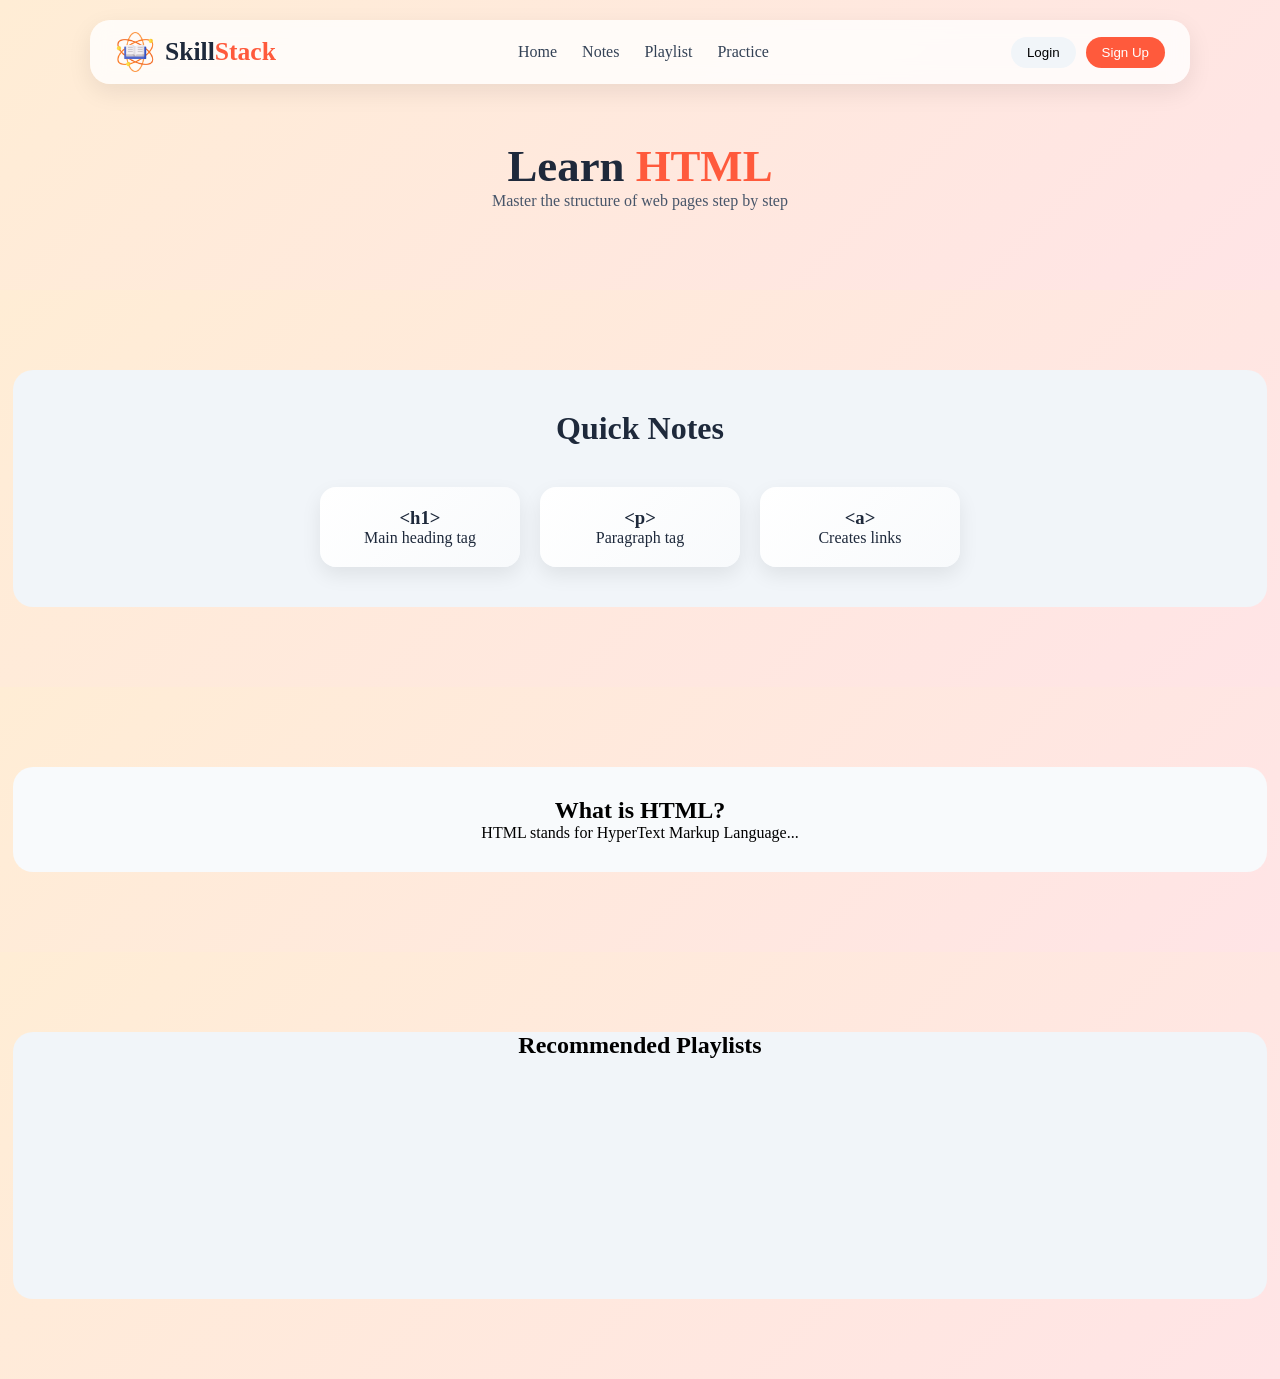
==== pages/html.html @ 17c22abb "Add html page with initial structure" ====
<!DOCTYPE html>
<html lang="en">

<head>
    <meta charset="UTF-8">
    <meta name="viewport" content="width=device-width, initial-scale=1.0">
    <link rel="stylesheet" href="../css/html.css">
</head>

<body>
    <nav class="navbar">
        <div class="nav-container">
            <div class="logo">
                <img src="../assets/icons/logo.png" alt="">
                <div class="logo-text"><span>Skill</span>Stack</div>
            </div>

            <div class="nav-links">
                <a href="#">Home</a>
                <a href="#">Notes</a>
                <a href="#">Playlist</a>
                <a href="#">Practice</a>
            </div>

            <div class="nav-actions">
                <button class="login">Login</button>
                <button class="signup">Sign Up</button>
            </div>
        </div>
    </nav>

    <section class="topic-hero">
        <div class="topic-hero-content">
            <h1>Learn <span>HTML</span></h1>
            <p>Master the structure of web pages step by step</p>
        </div>
    </section>

    <section class="quick-notes">
        <div class="notes-section">
            <h2>Quick Notes</h2>

            <div class="notes-container">

                <div class="note-card">
                    <h3>&lt;h1&gt;</h3>
                    <p>Main heading tag</p>
                </div>

                <div class="note-card">
                    <h3>&lt;p&gt;</h3>
                    <p>Paragraph tag</p>
                </div>

                <div class="note-card">
                    <h3>&lt;a&gt;</h3>
                    <p>Creates links</p>
                </div>

            </div>
        </div>
    </section>

    <section class="detail">
        <div class="detail-card">
            <h2>What is HTML?</h2>
            <p>
                HTML stands for HyperText Markup Language...
            </p>
        </div>
    </section>

    <section class="playlist">
        <div class="playlist-section">
            <h2>Recommended Playlists</h2>

            <div class="playlist-container">

                <iframe width="560" height="315" src="https://www.youtube.com/embed/HcOc7P5BMi4?si=n1Gq0V7d8LsbBAXA" 
                title="YouTube video player" frameborder="0" allow="accelerometer; autoplay; clipboard-write; encrypted-media; gyroscope; picture-in-picture; web-share" 
                referrerpolicy="strict-origin-when-cross-origin" allowfullscreen></iframe>

                <iframe width="560" height="315" src="https://www.youtube.com/embed/G3e-cpL7ofc?si=mZxuQKnOxqw73p-n" 
                title="YouTube video player" frameborder="0" allow="accelerometer; autoplay; clipboard-write; encrypted-media; gyroscope; picture-in-picture; web-share" 
                referrerpolicy="strict-origin-when-cross-origin" allowfullscreen></iframe>

            </div>
        </div>
    </section>
</body>

</html>
---- css/html.css ----
* {
    padding: 0;
    margin: 0;
    box-sizing: border-box;
}

.navbar {
    position: absolute;
    top: 20px;
    width: 100%;
    display: flex;
    justify-content: center;
}

.nav-container {
    width: 90%;
    max-width: 1100px;

    display: flex;
    align-items: center;
    justify-content: space-between;

    padding: 12px 25px;

    border-radius: 20px;

    background: #ffffffcc;
    backdrop-filter: blur(10px);

    box-shadow: 0 8px 25px rgba(0, 0, 0, 0.08);
}

.logo img {
    width: 40px;
}

.logo {
    font-weight: 700;
    font-size: 1.6rem;
    color: #ff5a3c;

    display: flex;
    justify-content: center;
    align-items: center;
    gap: 10px;
}

.logo-text span {
    color: #1e293b;
}

.nav-links {
    display: flex;
    gap: 25px;
}

.nav-links a {
    text-decoration: none;
    color: #334155;
    font-weight: 500;
    transition: 0.3s;
}

.nav-links a:hover {
    color: #ff5a3c;
}

.nav-actions {
    display: flex;
    gap: 10px;
}

.login {
    padding: 8px 16px;
    border: none;
    border-radius: 20px;
    background: #f1f5f9;
    cursor: pointer;
}

.signup {
    padding: 8px 16px;
    border: none;
    border-radius: 20px;
    background: #ff5a3c;
    color: white;
    cursor: pointer;
}


/* Topic Section */

.topic-hero {
    padding: 140px 60px 80px;
    text-align: center;

    background: linear-gradient(135deg, #ffedd5, #ffe4e6);
}

.topic-hero h1 {
    font-size: 2.8rem;
    color: #1e293b;
}

.topic-hero span {
    color: #ff5a3c;
}

.topic-hero p {
    color: #475569;
}


/* Quick Notes Section */

.quick-notes {
    padding: 80px 0;
    text-align: center;

    display: flex;
    justify-content: center;
    align-items: center;

    background: linear-gradient(135deg, #ffedd5, #ffe4e6);
}

.notes-section {
    padding: 40px;
    width: 98%;

    display: flex;
    flex-direction: column;
    justify-content: center;
    align-items: center;
    gap: 40px;

    background-color: #f1f5f9;
    border-radius: 20px;


    color: #1e293b;
}

.notes-section h2 {
    font-size: 2rem;
    font-weight: bold;
}

.notes-container {
    display: flex;
    gap: 20px;
    justify-content: center;
    flex-wrap: wrap;
}

.note-card {
    padding: 20px;
    width: 200px;

    border-radius: 16px;

    background: linear-gradient(135deg, #ffffff, #f8fafc);
    box-shadow: 0 8px 20px rgba(0,0,0,0.08);

    transition: 0.3s;
}

.note-card:hover {
    transform: translateY(-8px) scale(1.03);
}


/* Detailed Section */

.detail {
    padding: 80px 0;

    background: linear-gradient(135deg, #ffedd5, #ffe4e6);
}

.detail-card {
    margin: auto;
    padding: 30px;
    max-width: 98%;

    text-align: center;

    border-radius: 20px;

    background: #f8fafc;
}


/* Playlist Section */

.playlist {
    padding: 80px 0;
    text-align: center;

    display: flex;
    justify-content: center;

    background: linear-gradient(135deg, #ffedd5, #ffe4e6);
}

.playlist-section {
    width: 98%;

    display: flex;
    flex-direction: column;
    justify-content: center;
    align-items: center;
    gap: 40px;

    background-color: #f1f5f9;
    border-radius: 20px;
}

.playlist-container {
    display: flex;
    gap: 20px;
    justify-content: center;
    flex-wrap: wrap;
}

iframe {
    width: 350px;
    height: 200px;
    border-radius: 15px;
}
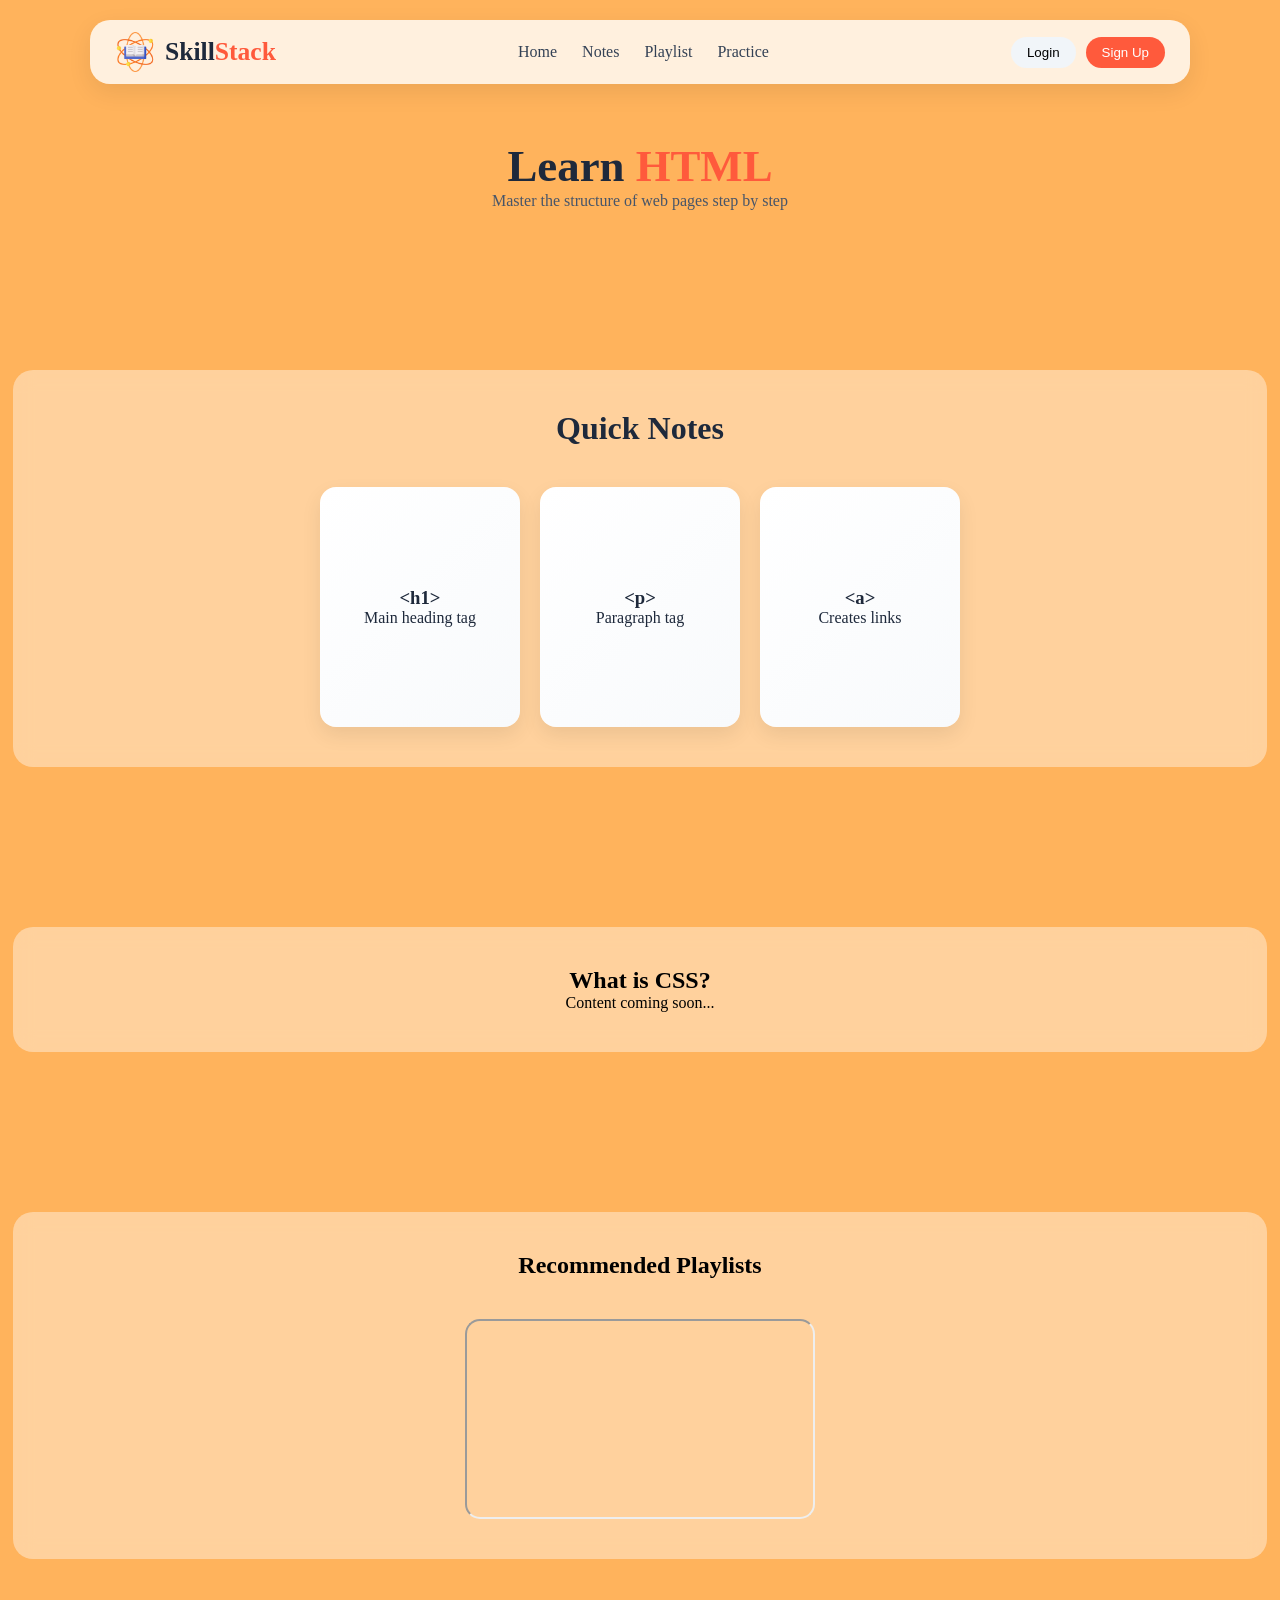
==== commit e97f8b91: "feat: add basic structure for js page and improved UI" ====
--- a/pages/html.html
+++ b/pages/html.html
@@ -16,7 +16,7 @@
             </div>
 
             <div class="nav-links">
-                <a href="#">Home</a>
+                <a href="../index.html">Home</a>
                 <a href="#">Notes</a>
                 <a href="#">Playlist</a>
                 <a href="#">Practice</a>
@@ -63,28 +63,15 @@
 
     <section class="detail">
         <div class="detail-card">
-            <h2>What is HTML?</h2>
-            <p>
-                HTML stands for HyperText Markup Language...
-            </p>
+            <h2>What is CSS?</h2>
+            <p>Content coming soon...</p>
         </div>
     </section>
 
     <section class="playlist">
         <div class="playlist-section">
             <h2>Recommended Playlists</h2>
-
-            <div class="playlist-container">
-
-                <iframe width="560" height="315" src="https://www.youtube.com/embed/HcOc7P5BMi4?si=n1Gq0V7d8LsbBAXA" 
-                title="YouTube video player" frameborder="0" allow="accelerometer; autoplay; clipboard-write; encrypted-media; gyroscope; picture-in-picture; web-share" 
-                referrerpolicy="strict-origin-when-cross-origin" allowfullscreen></iframe>
-
-                <iframe width="560" height="315" src="https://www.youtube.com/embed/G3e-cpL7ofc?si=mZxuQKnOxqw73p-n" 
-                title="YouTube video player" frameborder="0" allow="accelerometer; autoplay; clipboard-write; encrypted-media; gyroscope; picture-in-picture; web-share" 
-                referrerpolicy="strict-origin-when-cross-origin" allowfullscreen></iframe>
-
-            </div>
+            <iframe src="https://www.youtube.com/embed/1Rs2ND1ryYc"></iframe>
         </div>
     </section>
 </body>
--- a/css/html.css
+++ b/css/html.css
@@ -94,7 +94,7 @@
     padding: 140px 60px 80px;
     text-align: center;
 
-    background: linear-gradient(135deg, #ffedd5, #ffe4e6);
+    background: #FFB35C;
 }
 
 .topic-hero h1 {
@@ -121,10 +121,11 @@
     justify-content: center;
     align-items: center;
 
-    background: linear-gradient(135deg, #ffedd5, #ffe4e6);
+    background: #FFB35C;
 }
 
 .notes-section {
+    margin: auto;
     padding: 40px;
     width: 98%;
 
@@ -134,7 +135,8 @@
     align-items: center;
     gap: 40px;
 
-    background-color: #f1f5f9;
+    background-color: rgba(255, 255, 255, 0.4);
+    backdrop-filter: blur(10px);
     border-radius: 20px;
 
 
@@ -154,7 +156,8 @@
 }
 
 .note-card {
-    padding: 20px;
+    padding-top: 100px;
+    padding-bottom: 100px;
     width: 200px;
 
     border-radius: 16px;
@@ -175,19 +178,20 @@
 .detail {
     padding: 80px 0;
 
-    background: linear-gradient(135deg, #ffedd5, #ffe4e6);
+    background: #FFB35C;
 }
 
 .detail-card {
     margin: auto;
-    padding: 30px;
+    padding: 40px;
     max-width: 98%;
 
     text-align: center;
 
     border-radius: 20px;
 
-    background: #f8fafc;
+    background-color: rgba(255, 255, 255, 0.4);
+    backdrop-filter: blur(10px);;
 }
 
 
@@ -200,10 +204,12 @@
     display: flex;
     justify-content: center;
 
-    background: linear-gradient(135deg, #ffedd5, #ffe4e6);
+    background: #FFB35C;
 }
 
 .playlist-section {
+    margin: auto;
+    padding: 40px;
     width: 98%;
 
     display: flex;
@@ -212,7 +218,8 @@
     align-items: center;
     gap: 40px;
 
-    background-color: #f1f5f9;
+    background-color: rgba(255, 255, 255, 0.4);
+    backdrop-filter: blur(10px);
     border-radius: 20px;
 }
 
